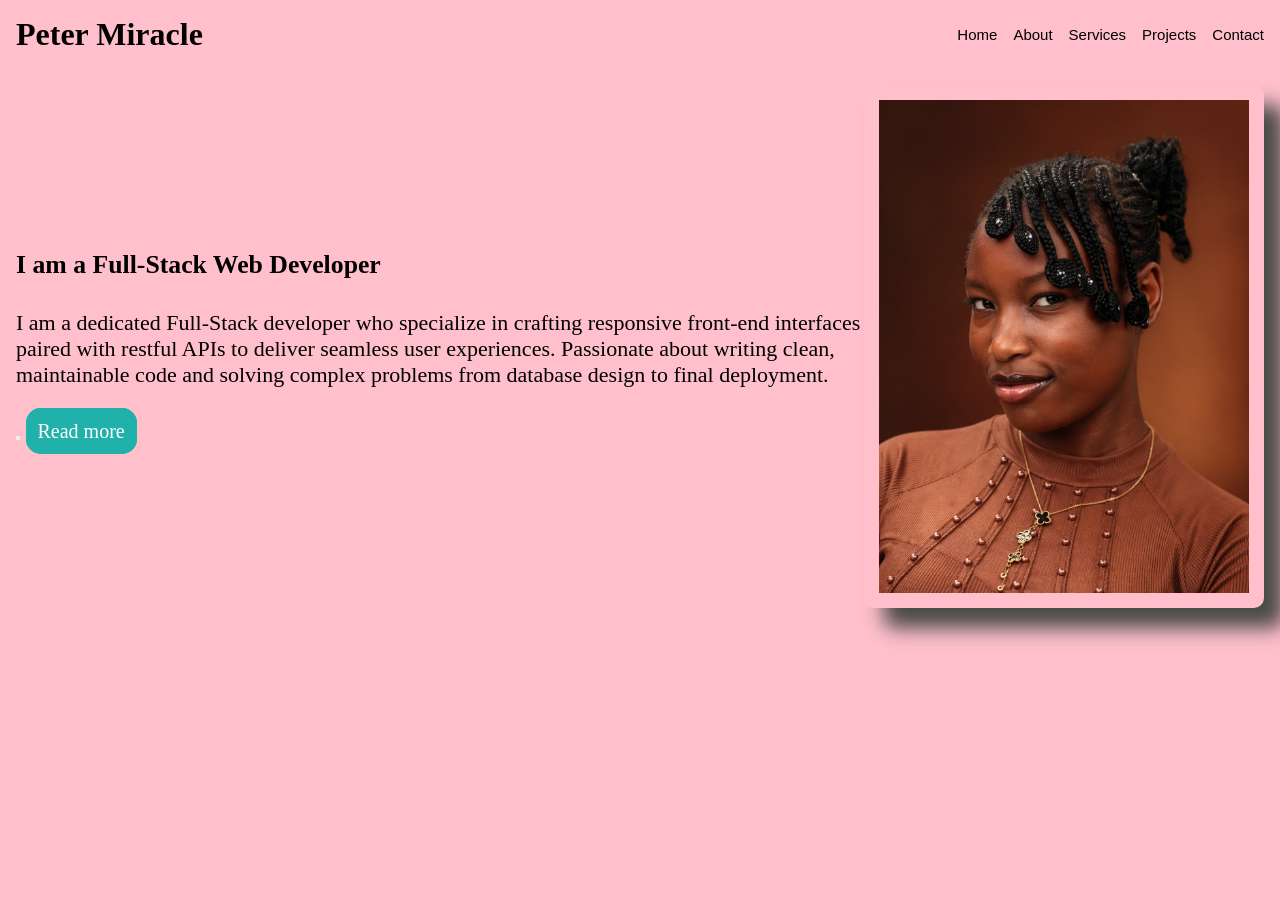
==== index.html @ d2ce51cd "portfolio" ====
<!DOCTYPE html>
<html lang="en">
<head>
    <meta charset="UTF-8">
    <meta name="viewport" content="width=device-width, initial-scale=1.0">
    <title>My web page</title>
    <link rel="stylesheet" href="./css/pf.css">
</head>
<body>
    
                    <header>
                        <h1 class="logo">Peter Miracle</h1>
                        
                        <nav class="navLinksCon">
                            <a href="" class="navLinks">Home</a>
                            <a href="about.html" class="navLinks">About</a>
                            <a href="services.html" class="navLinks">Services</a>
                            <a href="projects.html" class="navLinks">Projects</a>
                            <a href="contacts.html" class="navLinks">Contact</a>
                        </nav>
                    </header>
    <section class="heroSection">
        <section class="sly">
            <h1 class="txt ">I am a Full-Stack Web Developer</h1>
            <p>
                I am a dedicated Full-Stack developer who specialize in crafting responsive front-end interfaces paired with restful APIs to deliver seamless user experiences. Passionate about writing clean, maintainable code and solving complex problems from database design to final deployment. 
            </p>
            <div>
                <button ></button>
                <a href="about.html" class="book">Read more</a>
            </div>
        </section>
<img src="./image/Pictures/file_00000000eaac720aa79ea3d884d2d5cf.png" alt="My image">
</section>
   <!-- <h1 class="txt">Hi, I'm Peter Miracle</h1> -->
   <!-- <h2 class="">Full-Stack Web Developer</h2>  -->

  <script src="./js/pf.js"></script>
</body>
</html>
---- css/pf.css ----
*{
    margin: 0;
    padding: 0;
    box-sizing: border-box;
}

header{
    display: flex;
    justify-content: space-between;
    align-items: center;
    padding: 1rem;
}

.logo{
    font-family:Cambria, Cochin, Georgia, Times, 'Times New Roman', serif;
}

.navLinks{
    font-family: sans-serif;
    font-size: 15px;
    text-decoration: none;
    color: black;
}

.navLinksCon{
    display: flex;
    gap: 1rem;
}
body{
    background-color: pink;
}

.heroSection{
    display: flex;
    justify-content: space-between;
    align-items: center;
    padding: 1rem;
}
img{
    width: 100%;
    max-width: 400px;
    box-shadow: 20px 20px 20px #4a4949;
    float: right;
    display: flex;
    justify-content: right;   
    border-radius: 10px;
    padding: 15px;
}

.sly{
    display: flex;
    justify-content: space-between;
    gap: 30px;
    flex-direction: column;
    font-size: 22px;
    color: black;
    /* max-width: 450px; */
}

.book{
padding: 10px;
font-size: 20px;
color: #111;
background-color: lightseagreen;
border: 2px solid lightseagreen;
text-decoration: none;
border-radius: 15px;
color: #fff;
}

.book:hover{
    background-color: darkblue;
    transition: 800ms ease;
}
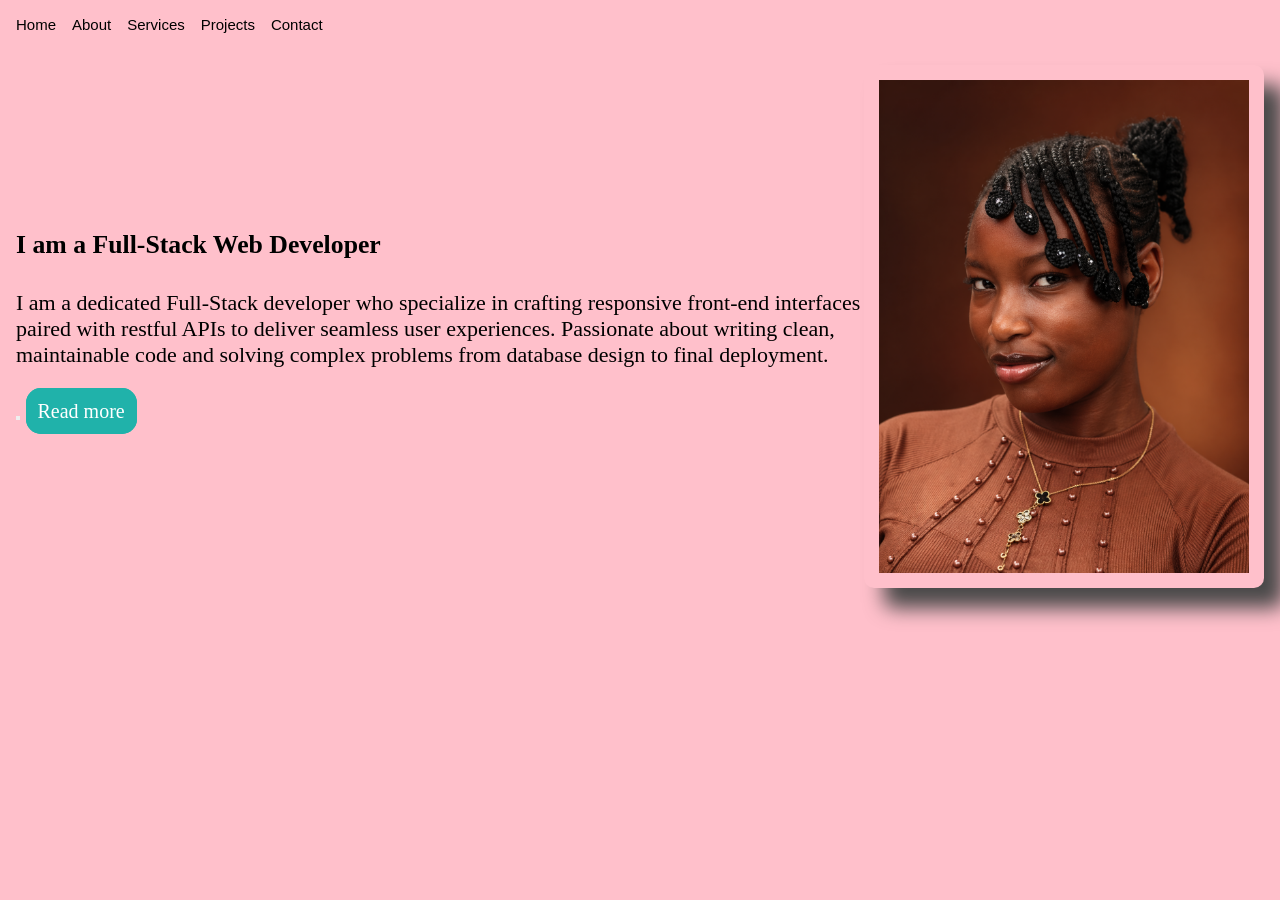
==== commit 706c05fa: "My Portfolio" ====
--- a/index.html
+++ b/index.html
@@ -9,7 +9,7 @@
 <body>
     
                     <header>
-                        <h1 class="logo">Peter Miracle</h1>
+                        
                         
                         <nav class="navLinksCon">
                             <a href="" class="navLinks">Home</a>
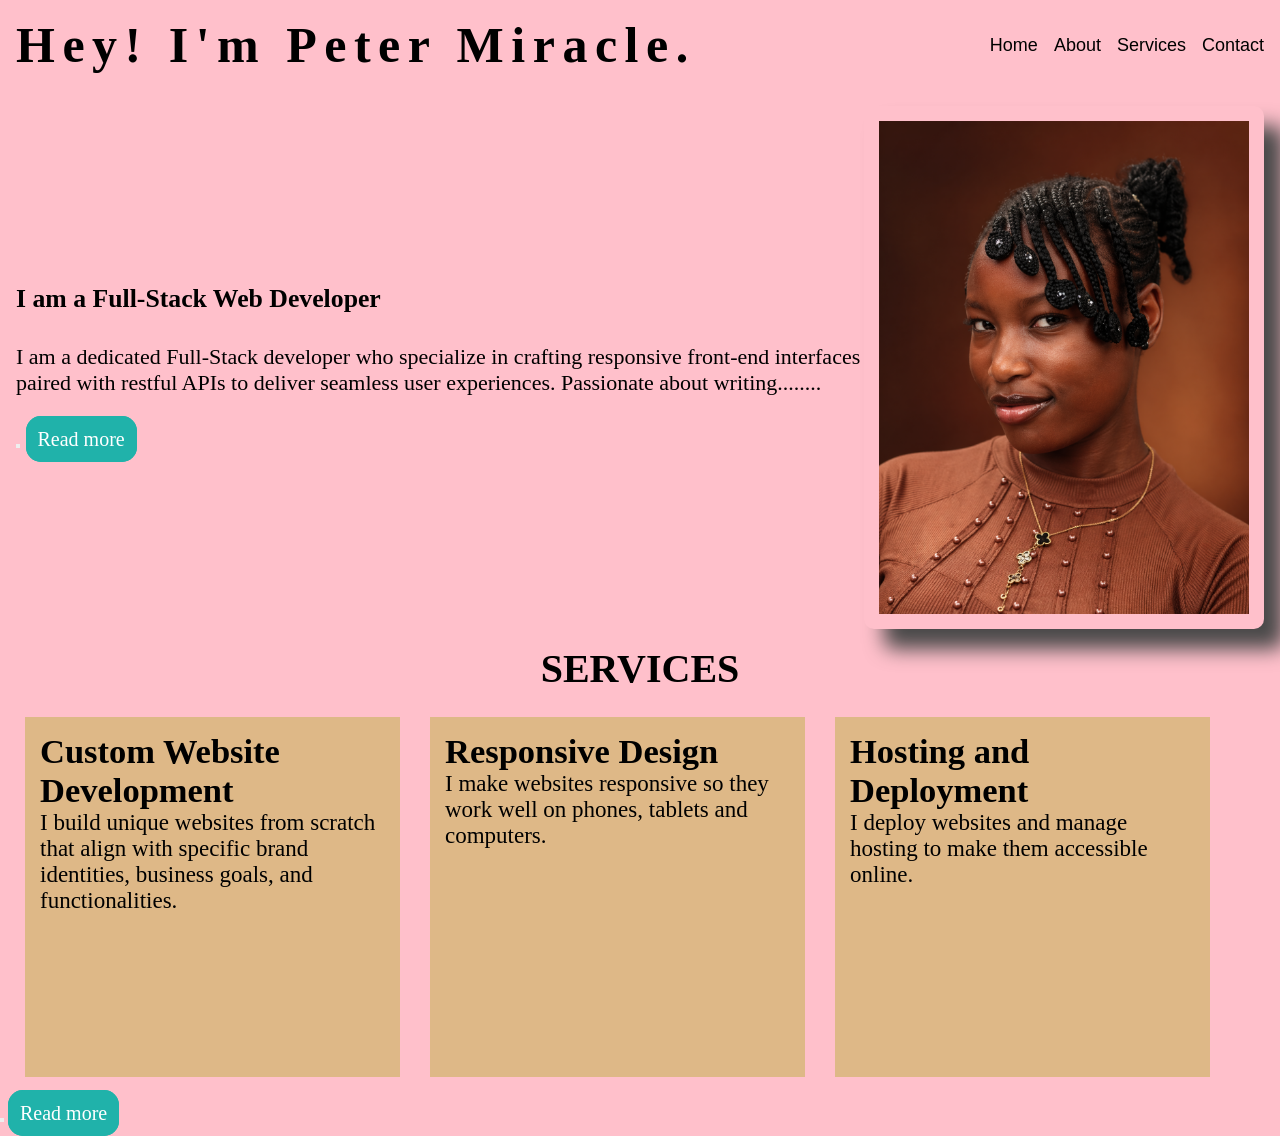
==== commit 0f19e7c3: "first commit" ====
--- a/index.html
+++ b/index.html
@@ -1,40 +1,114 @@
 <!DOCTYPE html>
 <html lang="en">
+
 <head>
     <meta charset="UTF-8">
     <meta name="viewport" content="width=device-width, initial-scale=1.0">
     <title>My web page</title>
     <link rel="stylesheet" href="./css/pf.css">
+    
 </head>
+
 <body>
-    
-                    <header>
-                        
-                        
-                        <nav class="navLinksCon">
-                            <a href="" class="navLinks">Home</a>
-                            <a href="about.html" class="navLinks">About</a>
-                            <a href="services.html" class="navLinks">Services</a>
-                            <a href="projects.html" class="navLinks">Projects</a>
-                            <a href="contacts.html" class="navLinks">Contact</a>
-                        </nav>
-                    </header>
+    <div id="header">
+
+    </div>
+    <header>
+        <h1 class="logo"> Hey! I'm Peter Miracle.</h1>
+
+        <nav class="navLinksCon">
+
+            <a href="" class="navLinks">Home</a>
+            <a href="about.html" class="navLinks">About</a>
+            <a href="services.html" class="navLinks">Services</a>
+            <!-- <a href="projects.html" class="navLinks">Projects</a> -->
+            <a href="contacts.html" class="navLinks">Contact</a>
+        </nav>
+    </header>
     <section class="heroSection">
         <section class="sly">
             <h1 class="txt ">I am a Full-Stack Web Developer</h1>
             <p>
-                I am a dedicated Full-Stack developer who specialize in crafting responsive front-end interfaces paired with restful APIs to deliver seamless user experiences. Passionate about writing clean, maintainable code and solving complex problems from database design to final deployment. 
+                I am a dedicated Full-Stack developer who specialize in crafting responsive front-end interfaces paired
+                with restful APIs to deliver seamless user experiences. Passionate about writing........
             </p>
             <div>
-                <button ></button>
+                <button></button>
                 <a href="about.html" class="book">Read more</a>
             </div>
         </section>
-<img src="./image/Pictures/file_00000000eaac720aa79ea3d884d2d5cf.png" alt="My image">
-</section>
-   <!-- <h1 class="txt">Hi, I'm Peter Miracle</h1> -->
-   <!-- <h2 class="">Full-Stack Web Developer</h2>  -->
+        <img src="./image/Pictures/file_00000000eaac720aa79ea3d884d2d5cf.png" alt="My image">
+    </section>
 
-  <script src="./js/pf.js"></script>
+
+    <h1 class="serif">SERVICES</h1>
+    <section class="play">
+        <div class="serve">
+            <h1 class="myTxt">Custom Website Development</h1>
+            <p>I build unique websites from scratch that align with specific brand identities, business goals, and
+                functionalities.</p>
+
+        </div>
+
+        <div class="serve">
+            <h1>Responsive Design</h1>
+            <p>I make websites responsive so they work well on phones, tablets and computers.</p>
+        </div>
+
+        <div class="serve">
+            <h1>Hosting and Deployment</h1>
+            <p>I deploy websites and manage hosting to make them accessible online.</p>
+        </div>
+
+    </section>
+    <div>
+        <button></button>
+        <a href="services.html" class="book">Read more</a>
+    </div>
+
+    <!-- <footer>
+        <div class="container-fluid">
+            <div class="row">
+                <div class="col-sm-12 col-xs-12 col-md-3 col-lg-3 col-xl-3"
+                    style="display: flex; justify-content: center; align-items: center;">
+                    <p>&copy; 2026 All right reserved</p>
+                </div>
+                <div class="col-sm-12 col-xs-12 col-md-3 col-lg-3 col-xl-3"> -->
+                    <!-- <ol> 
+                        <a href="https://www.facebook.com//Ebube Gift">Facebook<i class="fab fa-facebook"></i></a>
+                        <a href="https://www.instagram.com">Instagram<i class="fab fa-instagram"></i></a>
+                        <a href="https://www.twitter.com">Twitter<i class="fab fa-twitter"></i></a>
+                        <a href="https://www.linkedin.com//Ebube Gift">Linkedin<i class="fab fa-linkedin"></i></a>
+                        <a href="https://www.whatsapp.com//Ebube Gift">Whatsapp<i class="fab fa-whatsapp"></i></a>
+
+
+
+                    </ol> -->
+                    
+                <!-- </div>
+                <div class="col-sm-12 col-xs-12 col-md-3 col-lg-3 col-xl-3">
+                    
+                </div>
+                <div class="col-sm-12 col-xs-12 col-md-3 col-lg-3 col-xl-3">
+                    
+                </div>
+                
+            </div>
+        </div>
+    </footer> -->
+    <footer class="w3-container w3-padding-64 w3-center w3-opacity w3-light-grey w3-xlarge">
+     <i class="fa fa-facebook-official w3-hover-opacity"></i>
+     <i class="fa fa-instagram w3-hover-opacity"></i>
+     <i class="fa fa-snapchat w3-hover-opacity"></i>
+     <i class="fa fa-pinterest-p w3-hover-opacity"></i>
+     <i class="fa fa-twitter w3-hover-opacity"></i>
+     <i class="fa fa-linkedin w3-hover-opacity"></i>
+     <!-- <p class="w3-medium">Powered by <a href="https://www.w3schools.com/w3css/default.asp" target="_blank">w3.css</a></p> -->
+   </footer>
+
+
+    <script src="./js/pf.js"></script>
+   
 </body>
+
 </html>
--- a/css/pf.css
+++ b/css/pf.css
@@ -13,11 +13,13 @@
 
 .logo{
     font-family:Cambria, Cochin, Georgia, Times, 'Times New Roman', serif;
+    font-size: 50px;
+    font-weight: 500px;
 }
 
 .navLinks{
     font-family: sans-serif;
-    font-size: 15px;
+    font-size: 18px;
     text-decoration: none;
     color: black;
 }
@@ -25,6 +27,9 @@
 .navLinksCon{
     display: flex;
     gap: 1rem;
+}
+.navLinks:hover{
+    color: blueviolet;
 }
 body{
     background-color: pink;
@@ -54,21 +59,60 @@
     flex-direction: column;
     font-size: 22px;
     color: black;
-    /* max-width: 450px; */
 }
 
 .book{
-padding: 10px;
-font-size: 20px;
-color: #111;
-background-color: lightseagreen;
-border: 2px solid lightseagreen;
-text-decoration: none;
-border-radius: 15px;
-color: #fff;
+    padding: 10px;
+    font-size: 20px;
+    color: #111;
+    background-color: lightseagreen;
+    border: 2px solid lightseagreen;
+    text-decoration: none;
+    border-radius: 15px;
+    color: #fff;
 }
 
 .book:hover{
     background-color: darkblue;
+    border:2px solid darkblue ;
     transition: 800ms ease;
+}
+.serif{
+    display: flex;
+    justify-content: center;
+    align-items: center;
+    font-family:Cambria, Cochin, Georgia, Times, 'Times New Roman', serif;
+    font-size: 40px;
+}
+
+.play{
+    display: flex;
+    padding: 15px;
+    gap: 10px;
+    /* border: 5px solid burlywood; */
+}
+
+.serve{
+    /* display: flex; */
+    border: 5px burlywood solid;
+    background-color: burlywood;
+    width: 30%;
+     height: 40vh;
+     font-size: 23px;
+     padding: 10px;
+     margin: 10px;
+}
+
+.logo{
+     overflow: hidden; 
+  border-right: none; 
+  white-space: nowrap; 
+  /* margin: 0 auto; */
+  letter-spacing: .15em;
+  animation: 
+    typing 3.5s steps(30, end);
+}
+@keyframes typing {
+  from { width: 0 }
+  to { width: 100% }
 }
